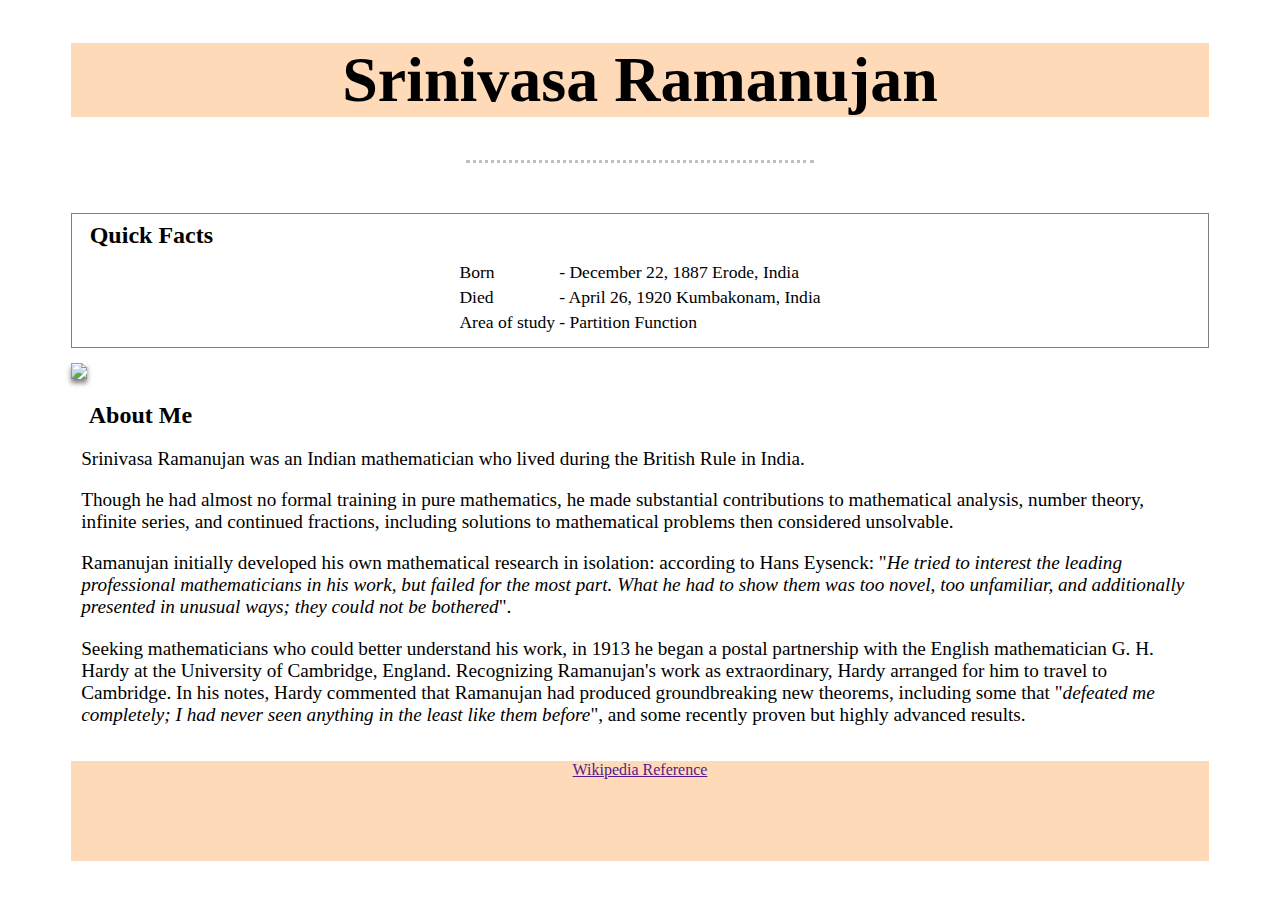
==== structure.html @ 3c6e06d0 "Adding Day 1 code for the tribute page" ====
<!DOCTYPE html>
<html lang="en">

<head>
    <meta charset="UTF-8">
    <meta http-equiv="X-UA-Compatible" content="IE=edge">
    <meta name="viewport" content="width=device-width, initial-scale=1.0">
    <link rel="stylesheet" href="style.css">
    <title>Tribute Page</title>
</head>

<body>
    <!-- Main container -->
    <div id="main">
        <!-- Title bar -->
        <div id="title">
            <h1>Srinivasa Ramanujan</h1>
        </div>
        <hr>        
        <div class="image-fact-container">
            <div class="quick-facts">
                <h3>Quick Facts</h3>
                <table>
                    <tr>
                        <td>Born</td>
                        <td>- December 22, 1887 Erode, India</td>
                    </tr>
                    <tr>
                        <td>Died</td>
                        <td>- April 26, 1920 Kumbakonam, India</td>
                    </tr>
                    <tr>
                        <td>Area of study</td>
                        <td>- Partition Function</td>
                    </tr>
                </table>
            </div>
            <img id="image"
                src="https://gumlet.assettype.com/freepressjournal%2Fimport%2F2017%2F04%2FSrinivasa-Ramanujan.jpg?w=750&dpr=1.3">
        </div>
        <div id="tribute-info">
            <h3>About Me</h3>
            <p>Srinivasa Ramanujan was an Indian mathematician who lived during the British Rule in India. </p>
            <p>Though he had
                almost no formal training in pure mathematics, he made substantial contributions to mathematical
                analysis, number theory, infinite series, and continued fractions, including solutions to mathematical
                problems then considered unsolvable.</p>
            <p>
                Ramanujan initially developed his own mathematical research in
                isolation: according to Hans Eysenck: "<em>He tried to interest the leading professional mathematicians
                    in
                    his work, but failed for the most part. What he had to show them was too novel, too unfamiliar, and
                    additionally presented in unusual ways; they could not be bothered</em>".
            </p>
            <p>
                Seeking mathematicians who could
                better understand his work, in 1913 he began a postal partnership with the English mathematician G. H.
                Hardy at the University of Cambridge, England. Recognizing Ramanujan's work as extraordinary, Hardy
                arranged for him to travel to Cambridge. In his notes, Hardy commented that Ramanujan had produced
                groundbreaking new theorems, including some that "<em>defeated me completely; I had never seen anything
                    in
                    the least like them before</em>", and some recently proven but highly advanced results.</p>
        </div>
        <div class="footer">
            <a class="footer-link" href="" id="tribute-link">Wikipedia Reference</a>
        </div>

    </div>
    <script src="script.js"></script>
</body>

</html>
---- style.css ----
/* Element Selectors */
h1 {
    text-align: center;
    font-size: 4rem;
    font-family: Cambria, Cochin, Georgia, Times, 'Times New Roman', serif;
}

hr {
    width: 30%;
    border-style: dotted;
    opacity: 50%;
    border-width: 3px;
    border-bottom: 0;
    margin-bottom: 50px;
}

h3 {
    font-family: Cambria, Cochin, Georgia, Times, 'Times New Roman', serif;
    text-align: left;
    font-size: 1.5rem;
    margin: 7.5px;
}

p {
    font-size: 1.2rem;
    text-align: left;
    font-family: 'Times New Roman', Times, serif;
}

table {
    margin: 10px auto;
    font-size: 1.1rem;
    font-family: 'Times New Roman', Times, serif;
}

/* Class Selectors */
.quick-facts {
    margin: 10px 0px 15px;
    padding: 1px 10px 1px ;
    border: 1px solid grey;
}

.footer {
    width: 100%;
    height: 100px;
    background-color: peachpuff;
    text-align: center;
}

/* ID Selectors */
#main {
    width: 90%;
    margin: 10px auto;
}

#title {
    background-color: peachpuff;
}

#image {
    width: 100%;
    box-shadow: 0px 4px 5px grey;
}

#tribute-info {
    margin: 10px 0px 15px;
    padding: 1px 10px 1px ;
}
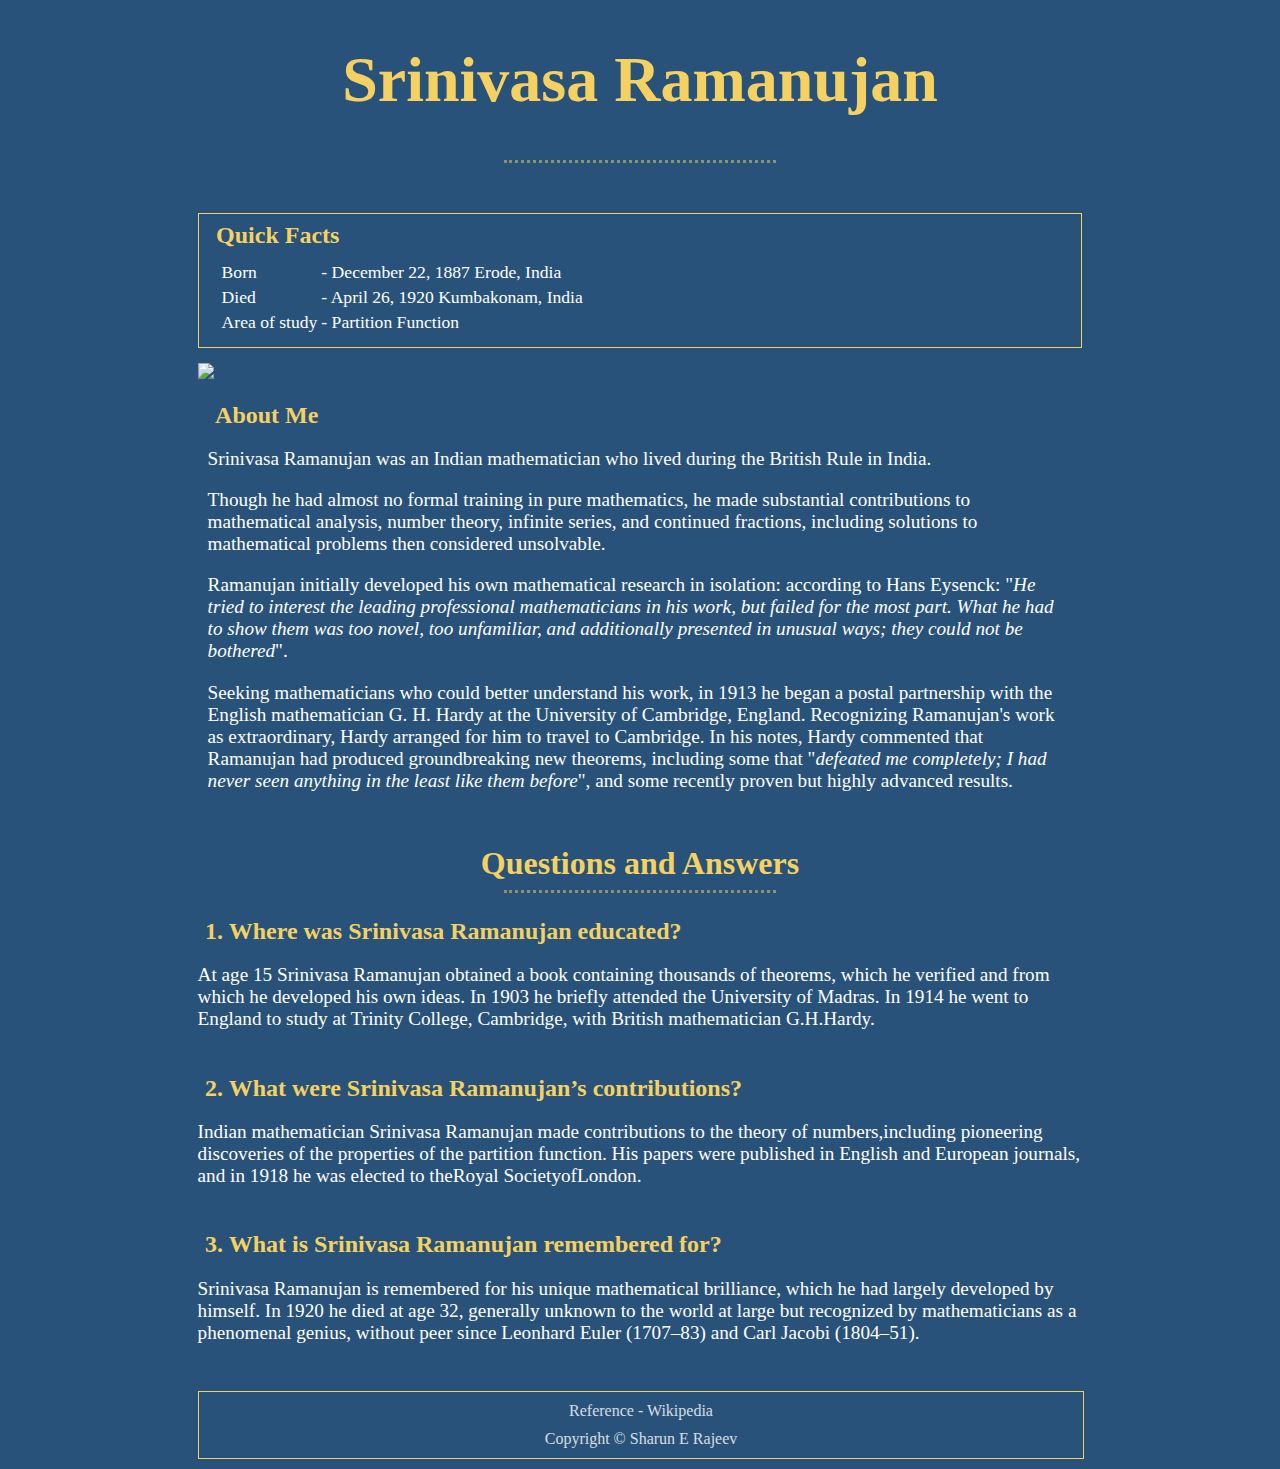
==== commit 33d81aaf: "Adding version 1 of the webpage." ====
--- a/structure.html
+++ b/structure.html
@@ -16,7 +16,7 @@
         <div id="title">
             <h1>Srinivasa Ramanujan</h1>
         </div>
-        <hr>        
+        <hr>
         <div class="image-fact-container">
             <div class="quick-facts">
                 <h3>Quick Facts</h3>
@@ -58,11 +58,42 @@
                 Hardy at the University of Cambridge, England. Recognizing Ramanujan's work as extraordinary, Hardy
                 arranged for him to travel to Cambridge. In his notes, Hardy commented that Ramanujan had produced
                 groundbreaking new theorems, including some that "<em>defeated me completely; I had never seen anything
-                    in
-                    the least like them before</em>", and some recently proven but highly advanced results.</p>
+                    in the least like them before</em>", and some recently proven but highly advanced results.</p>
         </div>
+        <br>
+        <div>
+            <h3 class="qa-title">Questions and Answers</h3 class="title">
+            <hr class="qa-hr">
+            <h3>1. Where was Srinivasa Ramanujan educated? </h3>
+            <p> 
+                At age 15 Srinivasa Ramanujan obtained a book containing thousands of
+                theorems, which he verified and from which he developed his own ideas. In
+                1903 he briefly attended the University of Madras. In 1914 he went to England to study at
+                Trinity College, Cambridge, with British mathematician G.H.Hardy.
+            </p>
+            <br>
+            <h3>2. What were Srinivasa Ramanujan’s contributions? </h3>
+            <p> 
+                Indian mathematician Srinivasa Ramanujan made contributions to the theory of
+                numbers,including pioneering discoveries of the properties of the partition function. His
+                papers were published in English and European journals, and in 1918 he was elected to theRoyal
+                SocietyofLondon.
+            </p>
+            <br>
+            <h3>3. What is Srinivasa Ramanujan remembered for? </h3>
+            <p> 
+                Srinivasa Ramanujan is remembered for his unique mathematical
+                brilliance, which he had largely developed by himself. In 1920 he died at age 32, generally
+                unknown to the world at large but recognized by mathematicians as a phenomenal genius, without
+                peer since
+                Leonhard Euler (1707–83) and Carl Jacobi (1804–51).
+            </p>
+        </div>
+        <br>
         <div class="footer">
-            <a class="footer-link" href="" id="tribute-link">Wikipedia Reference</a>
+            <p class="footer-link">Reference - <a href="https://en.wikipedia.org/wiki/Srinivasa_Ramanujan"
+                    id="tribute-link">Wikipedia</a></p>
+            <p class="footer-link">Copyright © Sharun E Rajeev</p>
         </div>
 
     </div>
--- a/style.css
+++ b/style.css
@@ -1,68 +1,118 @@
 /* Element Selectors */
+body {
+  background-color: #28527a;
+  color: #ffffff;
+}
+
 h1 {
-    text-align: center;
-    font-size: 4rem;
-    font-family: Cambria, Cochin, Georgia, Times, 'Times New Roman', serif;
+  text-align: center;
+  font-size: 4rem;
+  font-family: Cambria, Cochin, Georgia, Times, "Times New Roman", serif;
 }
 
 hr {
-    width: 30%;
-    border-style: dotted;
-    opacity: 50%;
-    border-width: 3px;
-    border-bottom: 0;
-    margin-bottom: 50px;
+  width: 30%;
+  border-style: dotted;
+  opacity: 50%;
+  border-width: 3px;
+  border-bottom: 0;
+  margin-bottom: 50px;
+  color: #f4d160;
 }
 
 h3 {
-    font-family: Cambria, Cochin, Georgia, Times, 'Times New Roman', serif;
-    text-align: left;
-    font-size: 1.5rem;
-    margin: 7.5px;
+  font-family: Cambria, Cochin, Georgia, Times, "Times New Roman", serif;
+  text-align: left;
+  font-size: 1.5rem;
+  margin: 7.5px;
+  color: #f4d160;
 }
 
 p {
-    font-size: 1.2rem;
-    text-align: left;
-    font-family: 'Times New Roman', Times, serif;
+  font-size: 1.2rem;
+  text-align: left;
+  font-family: "Times New Roman", Times, serif;
 }
 
 table {
-    margin: 10px auto;
-    font-size: 1.1rem;
-    font-family: 'Times New Roman', Times, serif;
+  margin: 10px auto;
+  font-size: 1.1rem;
+  font-family: "Times New Roman", Times, serif;
 }
 
 /* Class Selectors */
 .quick-facts {
-    margin: 10px 0px 15px;
-    padding: 1px 10px 1px ;
-    border: 1px solid grey;
+  margin: 10px 0px 15px;
+  padding: 1px 10px 1px;
+  border: 1px solid #f4d160;
 }
 
 .footer {
-    width: 100%;
-    height: 100px;
-    background-color: peachpuff;
-    text-align: center;
+  margin-top: 10px;
+  width: 100%;
+  text-align: center;
+  border: 1px solid #f4d160;
+}
+
+.footer-link {
+  margin: 10px;
+  color: white;
+  text-decoration: none;
+  font-size: 1rem;
+  text-align: center;
+  opacity: 80%;
+}
+
+.qa-title {
+  font-size: 2rem;
+  text-align: center;
+  margin-top: 0;
+}
+
+.qa-hr {
+  margin-bottom: 25px;
 }
 
 /* ID Selectors */
 #main {
-    width: 90%;
-    margin: 10px auto;
+  width: 90%;
+  margin: 10px auto;
 }
 
 #title {
-    background-color: peachpuff;
+  color: #f4d160;
 }
 
 #image {
-    width: 100%;
-    box-shadow: 0px 4px 5px grey;
+  width: 100%;
 }
 
 #tribute-info {
-    margin: 10px 0px 15px;
-    padding: 1px 10px 1px ;
-}+  margin: 10px 0px 15px;
+  padding: 1px 10px 1px;
+}
+
+#tribute-link {
+  color: #fff;
+  text-decoration: none;
+}
+
+/* Media Queries */
+@media only screen and (min-width: 768px) {
+  #main {
+    width: 80%;
+  }
+}
+
+@media only screen and (min-width: 992px) {
+  #main {
+    width: 70%;
+  }
+
+  table {
+    margin: 10px;
+    font-size: 1.1rem;
+    font-family: "Times New Roman", Times, serif;
+  }
+  
+}
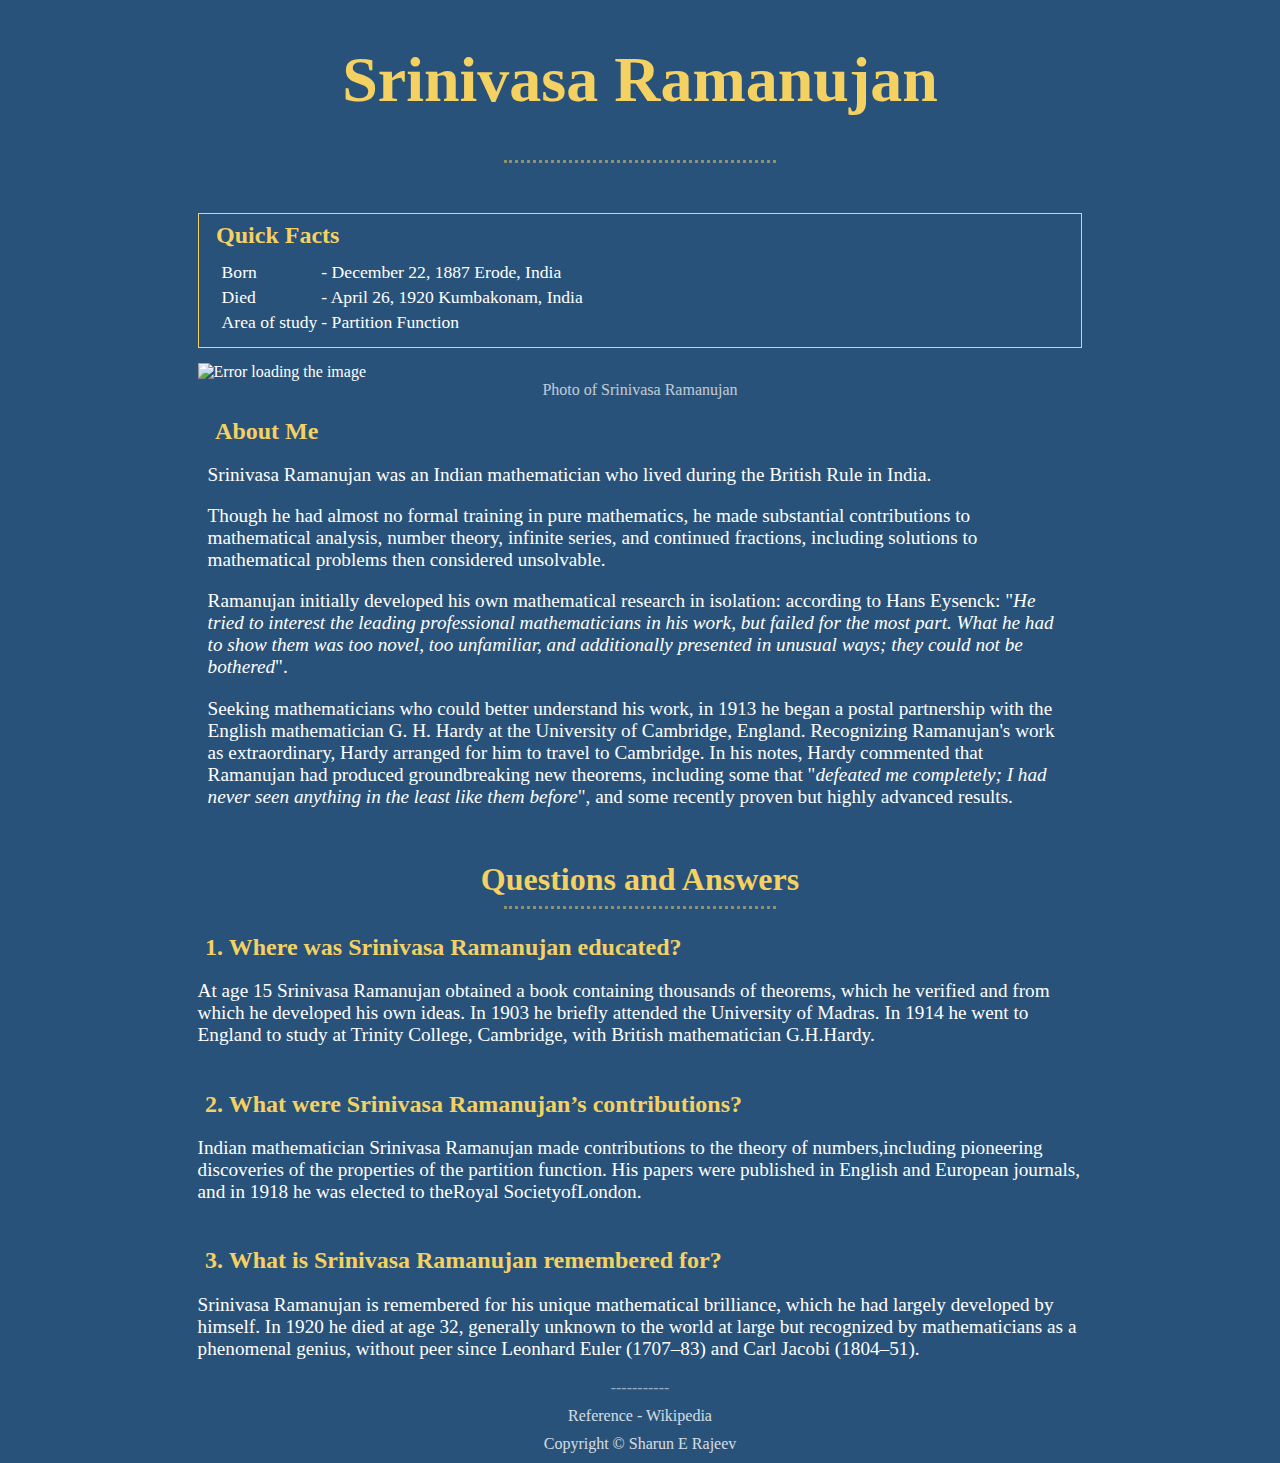
==== commit f83dc0a7: "Adding version 2 after completing all user story" ====
--- a/structure.html
+++ b/structure.html
@@ -35,8 +35,12 @@
                     </tr>
                 </table>
             </div>
-            <img id="image"
-                src="https://gumlet.assettype.com/freepressjournal%2Fimport%2F2017%2F04%2FSrinivasa-Ramanujan.jpg?w=750&dpr=1.3">
+            <div id="image-div">
+                <img id="image"
+                    src="https://gumlet.assettype.com/freepressjournal%2Fimport%2F2017%2F04%2FSrinivasa-Ramanujan.jpg?w=750&dpr=1.3"
+                    alt="Error loading the image">
+                <div id="img-caption">Photo of Srinivasa Ramanujan</div>
+            </div>
         </div>
         <div id="tribute-info">
             <h3>About Me</h3>
@@ -65,7 +69,7 @@
             <h3 class="qa-title">Questions and Answers</h3 class="title">
             <hr class="qa-hr">
             <h3>1. Where was Srinivasa Ramanujan educated? </h3>
-            <p> 
+            <p>
                 At age 15 Srinivasa Ramanujan obtained a book containing thousands of
                 theorems, which he verified and from which he developed his own ideas. In
                 1903 he briefly attended the University of Madras. In 1914 he went to England to study at
@@ -73,7 +77,7 @@
             </p>
             <br>
             <h3>2. What were Srinivasa Ramanujan’s contributions? </h3>
-            <p> 
+            <p>
                 Indian mathematician Srinivasa Ramanujan made contributions to the theory of
                 numbers,including pioneering discoveries of the properties of the partition function. His
                 papers were published in English and European journals, and in 1918 he was elected to theRoyal
@@ -81,7 +85,7 @@
             </p>
             <br>
             <h3>3. What is Srinivasa Ramanujan remembered for? </h3>
-            <p> 
+            <p>
                 Srinivasa Ramanujan is remembered for his unique mathematical
                 brilliance, which he had largely developed by himself. In 1920 he died at age 32, generally
                 unknown to the world at large but recognized by mathematicians as a phenomenal genius, without
@@ -89,10 +93,10 @@
                 Leonhard Euler (1707–83) and Carl Jacobi (1804–51).
             </p>
         </div>
-        <br>
+        <div class="footer-seperator">-----------</div class="footer-seperator">
         <div class="footer">
             <p class="footer-link">Reference - <a href="https://en.wikipedia.org/wiki/Srinivasa_Ramanujan"
-                    id="tribute-link">Wikipedia</a></p>
+                    id="tribute-link" target="_blank">Wikipedia</a></p>
             <p class="footer-link">Copyright © Sharun E Rajeev</p>
         </div>
 
--- a/style.css
+++ b/style.css
@@ -1,4 +1,5 @@
 /* Element Selectors */
+
 body {
   background-color: #28527a;
   color: #ffffff;
@@ -40,9 +41,11 @@
   font-family: "Times New Roman", Times, serif;
 }
 
+
 /* Class Selectors */
+
 .quick-facts {
-  margin: 10px 0px 15px;
+  margin: 10px 0 15px;
   padding: 1px 10px 1px;
   border: 1px solid #f4d160;
 }
@@ -51,7 +54,7 @@
   margin-top: 10px;
   width: 100%;
   text-align: center;
-  border: 1px solid #f4d160;
+  border: -1px solid #f4d160;
 }
 
 .footer-link {
@@ -61,6 +64,11 @@
   font-size: 1rem;
   text-align: center;
   opacity: 80%;
+}
+
+.footer-seperator {
+  text-align: center;
+  opacity: 50%;
 }
 
 .qa-title {
@@ -73,7 +81,9 @@
   margin-bottom: 25px;
 }
 
+
 /* ID Selectors */
+
 #main {
   width: 90%;
   margin: 10px auto;
@@ -87,8 +97,13 @@
   width: 100%;
 }
 
+#img-caption {
+  text-align: center;
+  opacity: 70%;
+}
+
 #tribute-info {
-  margin: 10px 0px 15px;
+  margin: 10px 0 15px;
   padding: 1px 10px 1px;
 }
 
@@ -97,22 +112,22 @@
   text-decoration: none;
 }
 
+
 /* Media Queries */
+
 @media only screen and (min-width: 768px) {
   #main {
-    width: 80%;
+      width: 80%;
   }
 }
 
 @media only screen and (min-width: 992px) {
   #main {
-    width: 70%;
+      width: 70%;
   }
-
   table {
-    margin: 10px;
-    font-size: 1.1rem;
-    font-family: "Times New Roman", Times, serif;
+      margin: 10px;
+      font-size: 1.1rem;
+      font-family: "Times New Roman", Times, serif;
   }
-  
-}
+}